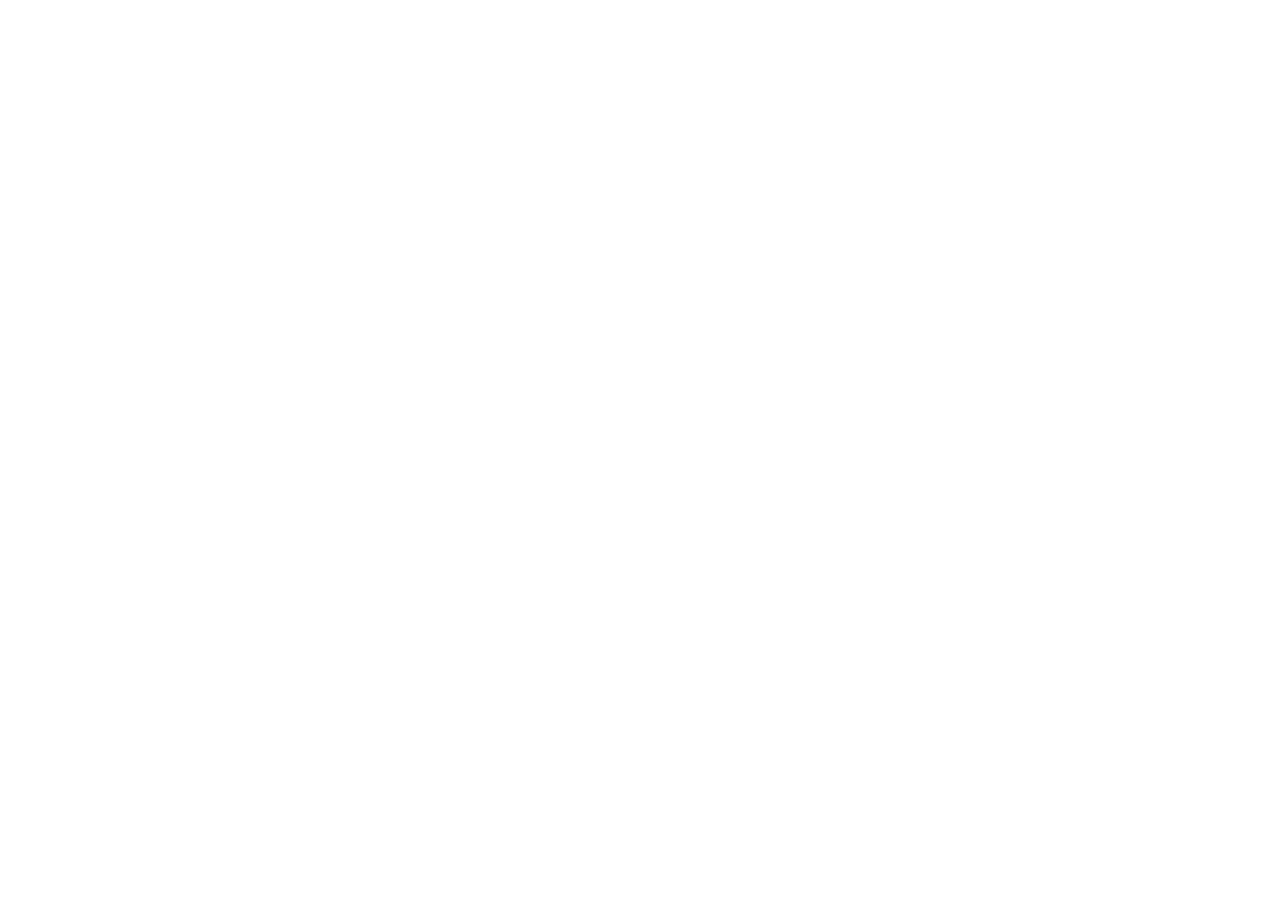
==== responsive-web/BalanceSheet/index.html @ a31b33f1 "init balance sheet" ====
<!DOCTYPE html>
<html lang="en">
<head>
    <meta charset="UTF-8">
    <meta name="viewport" content="width=device-width, initial-scale=1.0">
    <title>Document</title>
</head>
<body>
    
</body>
</html>
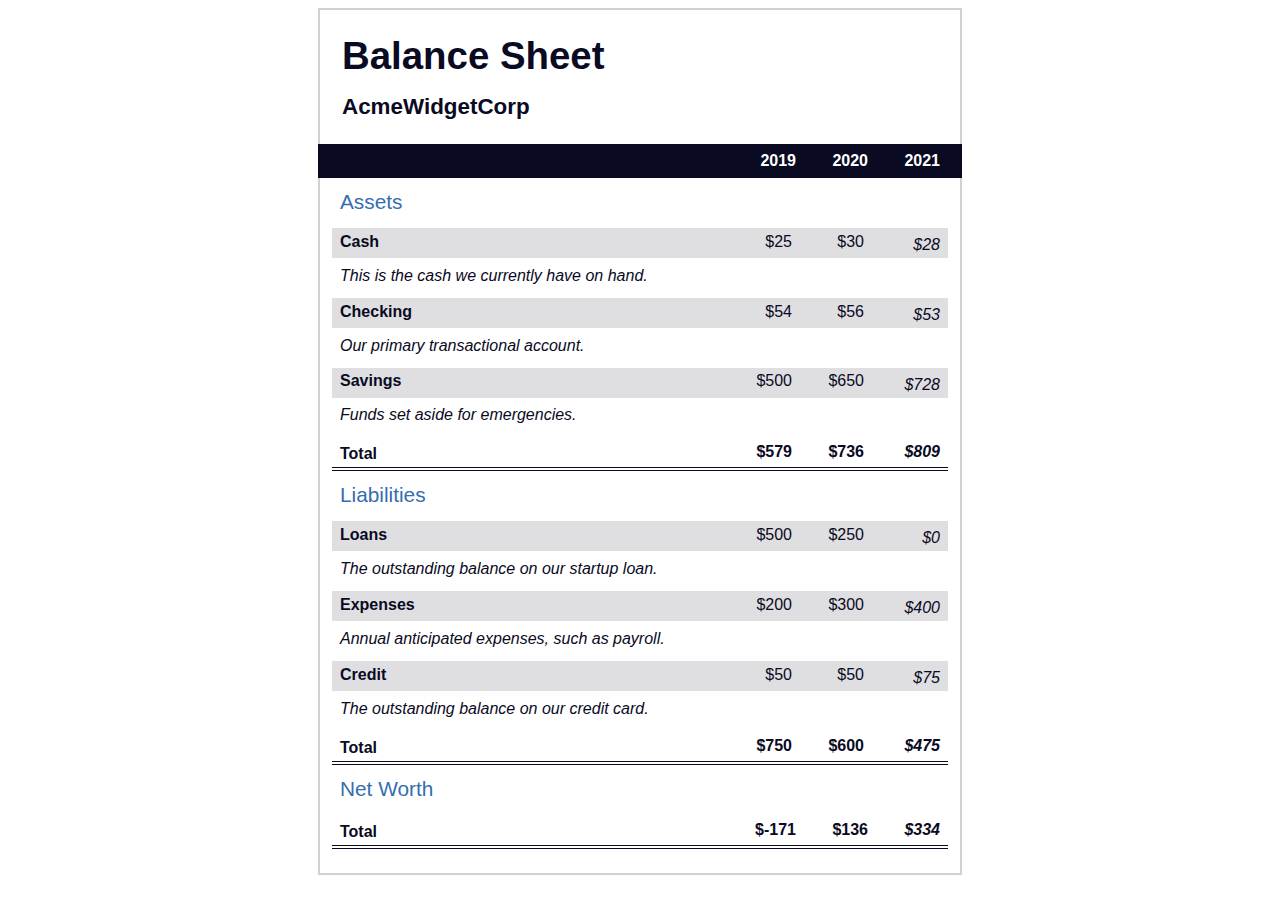
==== commit a4d93f31: "balance sheet completed with responsive design" ====
--- a/responsive-web/BalanceSheet/index.html
+++ b/responsive-web/BalanceSheet/index.html
@@ -1,11 +1,121 @@
 <!DOCTYPE html>
 <html lang="en">
-<head>
+  <head>
     <meta charset="UTF-8">
     <meta name="viewport" content="width=device-width, initial-scale=1.0">
-    <title>Document</title>
-</head>
-<body>
-    
-</body>
+    <title>Balance Sheet</title>
+    <link rel="stylesheet" href="./styles.css">
+  </head>
+  <body>
+    <main>
+      <section>
+        <h1>
+          <span class="flex">
+            <span>AcmeWidgetCorp</span>
+            <span>Balance Sheet</span>
+          </span>
+        </h1>
+        <div id="years" aria-hidden="true">
+          <span class="year">2019</span>
+          <span class="year">2020</span>
+          <span class="year">2021</span>
+        </div>
+        <div class="table-wrap">
+          <table>
+            <caption>Assets</caption>
+            <thead>
+              <tr>
+                <td></td>
+                <th><span class="sr-only year">2019</span></th>
+                <th><span class="sr-only year">2020</span></th>
+                <th class="current"><span class="sr-only year">2021</span></th>
+              </tr>
+            </thead>
+            <tbody>
+              <tr class="data">
+                <th>Cash <span class="description">This is the cash we currently have on hand.</span></th>
+                <td>$25</td>
+                <td>$30</td>
+                <td class="current">$28</td>
+              </tr>
+              <tr class="data">
+                <th>Checking <span class="description">Our primary transactional account.</span></th>
+                <td>$54</td>
+                <td>$56</td>
+                <td class="current">$53</td>
+              </tr>
+              <tr class="data">
+                <th>Savings <span class="description">Funds set aside for emergencies.</span></th>
+                <td>$500</td>
+                <td>$650</td>
+                <td class="current">$728</td>
+              </tr>
+              <tr class="total">
+                <th>Total <span class="sr-only">Assets</span></th>
+                <td>$579</td>
+                <td>$736</td>
+                <td class="current">$809</td>
+              </tr>
+            </tbody>
+          </table>
+          <table>
+            <caption>Liabilities</caption>
+            <thead>
+              <tr>
+              <td></td>
+              <th><span class="sr-only">2019</span></th>
+              <th><span class="sr-only">2020</span></th>
+              <th><span class="sr-only">2021</span></th>
+              </tr>
+            </thead>
+            <tbody>
+              <tr class="data">
+                <th>Loans <span class="description">The outstanding balance on our startup loan.</span></th>
+                <td>$500</td>
+                <td>$250</td>
+                <td class="current">$0</td>
+              </tr>
+              <tr class="data">
+                <th>Expenses <span class="description">Annual anticipated expenses, such as payroll.</span></th>
+                <td>$200</td>
+                <td>$300</td>
+                <td class="current">$400</td>
+              </tr>
+              <tr class="data">
+                <th>Credit <span class="description">The outstanding balance on our credit card.</span></th>
+                <td>$50</td>
+                <td>$50</td>
+                <td class="current">$75</td>
+              </tr>
+              <tr class="total">
+                <th>Total <span class="sr-only">Liabilities</span></th>
+                <td>$750</td>
+                <td>$600</td>
+                <td class="current">$475</td>
+              </tr>
+            </tbody>
+          </table>
+          <table>
+            <caption>Net Worth</caption>
+            <thead>
+              <tr>
+              <td></td>
+              <th><span class="sr-only">2019</span></th>
+              <th><span class="sr-only">2020</span></th>
+              <th><span class="sr-only">2021</span></th>
+              </tr>
+            </thead>
+            <tbody>
+              <tr class="total">
+                <th>Total <span class="sr-only">Net Worth</span></th>
+                <td>$-171</td>
+                <td>$136</td>
+                <td class="current">$334</td>
+              </tr>
+            </tbody>
+          </table>
+        </div>
+      </section>
+    </main>
+  </body>
 </html>--- a/responsive-web/BalanceSheet/styles.css
+++ b/responsive-web/BalanceSheet/styles.css
@@ -0,0 +1,151 @@
+span[class~="sr-only"] {
+    border: 0 !important;
+    clip: rect(1px, 1px, 1px, 1px) !important;
+    clip-path: inset(50%) !important;
+    height: 1px !important;
+    width: 1px !important;
+    position: absolute !important;
+    overflow: hidden !important;
+    white-space: nowrap !important;
+    padding: 0 !important;
+    margin: -1px !important;
+  }
+  
+  html {
+    box-sizing: border-box;
+  }
+  
+  body {
+    font-family: sans-serif;
+    color: #0a0a23;
+  }
+  
+  h1 {
+    max-width: 37.25rem;
+    margin: 0 auto;
+    padding: 1.5rem 1.25rem;
+  }
+  
+  h1 .flex {
+    display: flex;
+    flex-direction: column-reverse;
+    gap: 1rem;
+  }
+  
+  h1 .flex span:first-of-type {
+    font-size: 0.7em;
+  }
+  
+  h1 .flex span:last-of-type {
+    font-size: 1.2em;
+  }
+  
+  section {
+    max-width: 40rem;
+    margin: 0 auto;
+    border: 2px solid #d0d0d5;
+  }
+  
+  #years {
+    display: flex;
+    justify-content: flex-end;
+    position: sticky;
+    z-index: 999;
+    top: 0;
+    background: #0a0a23;
+    color: #fff;
+    padding: 0.5rem calc(1.25rem + 2px) 0.5rem 0;
+    margin: 0 -2px;
+  }
+  
+  #years span[class] {
+    font-weight: bold;
+    width: 4.5rem;
+    text-align: right;
+  }
+  
+  .table-wrap {
+    padding: 0 0.75rem 1.5rem 0.75rem;
+  }
+  
+  table {
+    border-collapse: collapse;
+    border: 0;
+    width: 100%;
+    position: relative;
+    margin-top: 3rem;
+  }
+  
+  table caption {
+    color: #356eaf;
+    font-size: 1.3em;
+    font-weight: normal;
+    position: absolute;
+    top: -2.25rem;
+    left: 0.5rem;
+  }
+  
+  tbody td {
+    width: 100vw;
+    min-width: 4rem;
+    max-width: 4rem;
+  }
+  
+  tbody th {
+    width: calc(100% - 12rem);
+  }
+  
+  tr[class="total"] {
+    border-bottom: 4px double #0a0a23;
+    font-weight: bold;
+  }
+  
+  tr[class="total"] th {
+    text-align: left;
+    padding: 0.5rem 0 0.25rem 0.5rem;
+  }
+  
+  tr.total td {
+    text-align: right;
+    padding: 0 0.25rem;
+  }
+  
+  tr.total td:nth-of-type(3) {
+    padding-right: 0.5rem;
+  }
+  
+  tr.total:hover {
+    background-color: #99c9ff;
+  }
+  
+  td.current {
+    font-style: italic;
+  }
+  
+  tr.data {
+    background-image: linear-gradient(to bottom, #dfdfe2 1.845rem, white 1.845rem);
+  }
+  
+  tr.data th {
+    text-align: left;
+    padding-top: 0.3rem;
+    padding-left: 0.5rem;
+  }
+  
+  tr.data th .description {
+    display: block;
+    font-weight: normal;
+    font-style: italic;
+    padding: 1rem 0 0.75rem;
+    margin-right: -13.5rem;
+  }
+  
+  tr.data td {
+    vertical-align: top;
+    padding: 0.3rem 0.25rem 0;
+    text-align: right;
+  }
+  
+  tr.data td:last-of-type {
+    padding: 0.5rem;
+  }